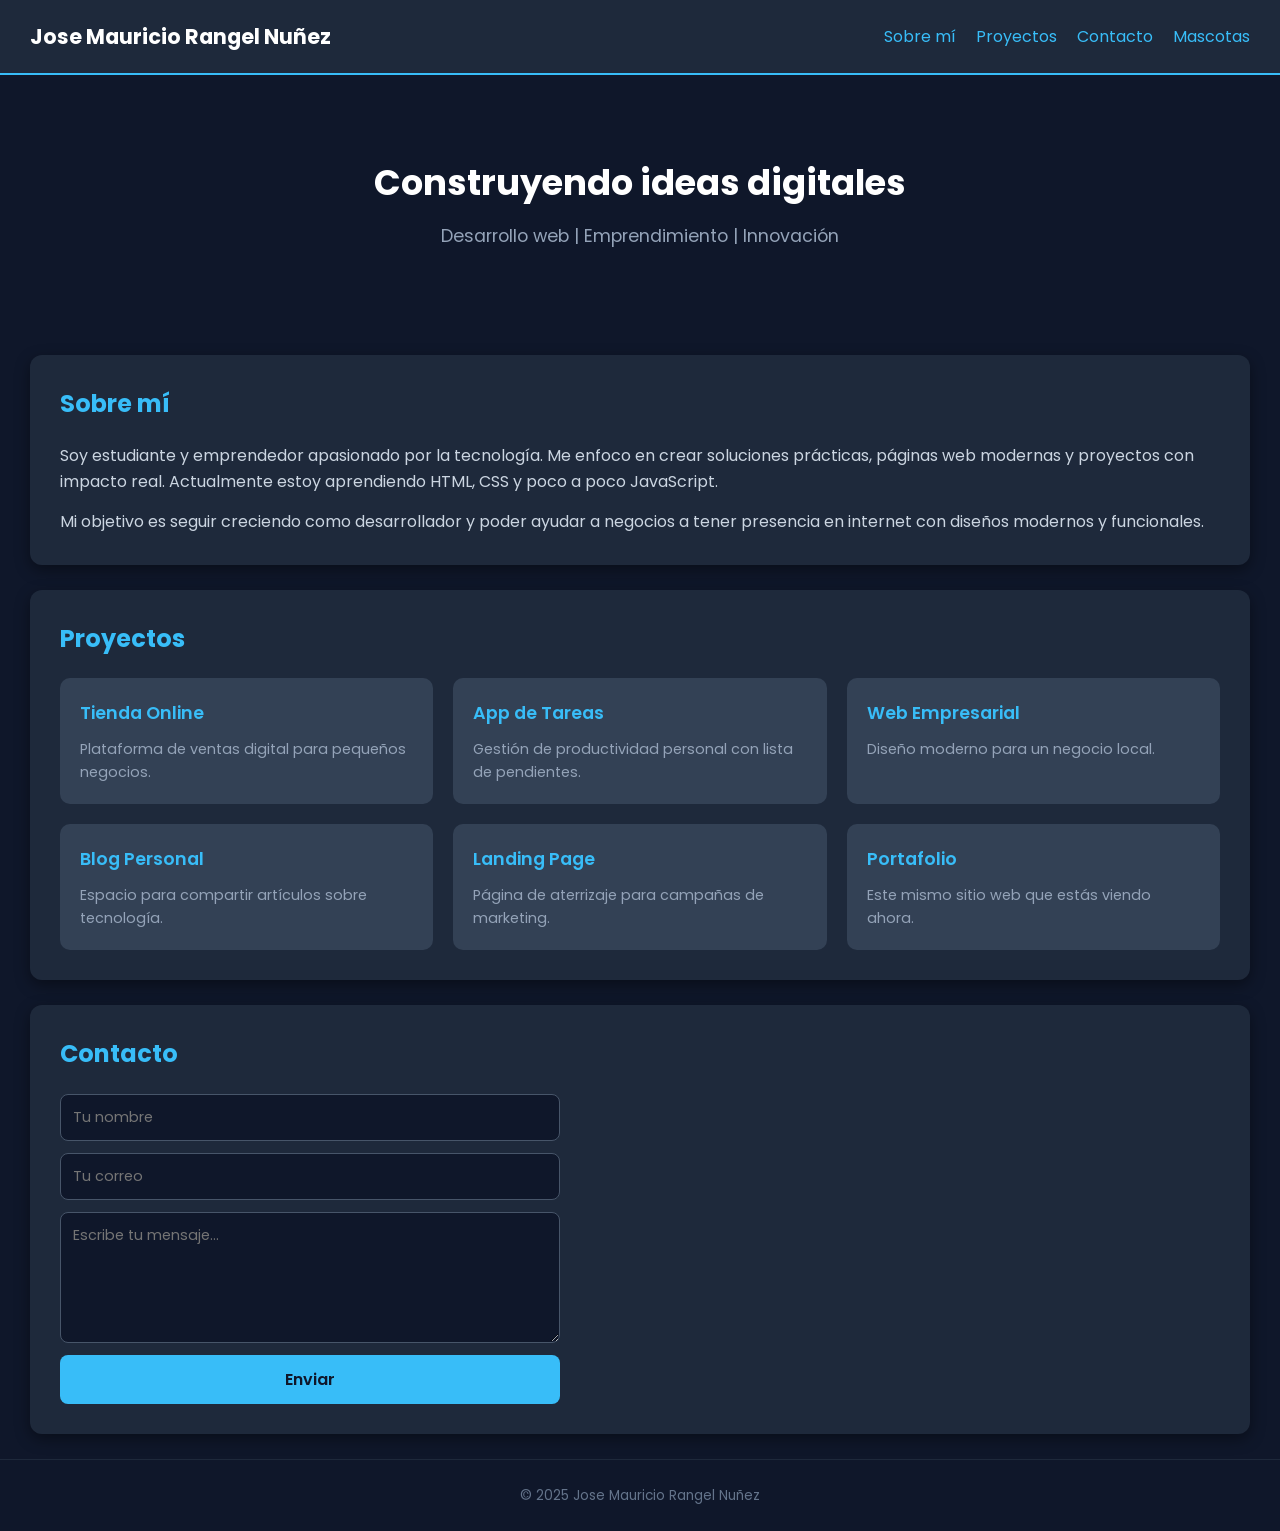
==== modulo 1/semana1/index.html @ 780531be "Merge branch 'main' of https://github.com/Jhaymayleth/modulo_2.html" ====
<!DOCTYPE html>
<html lang="es">
<head>
  <meta charset="UTF-8">
  <meta name="viewport" content="width=device-width, initial-scale=1.0">
  <title>Portafolio - Jose Mauricio</title>

  <!-- Fuente de Google Fonts -->
  <link href="https://fonts.googleapis.com/css2?family=Poppins:wght@300;500;700&display=swap" rel="stylesheet">

  <!-- Hoja de estilos -->
  <link rel="stylesheet" href="styles.css">
</head>

<body>

  <!-- HEADER con Flexbox para alinear y distribuir -->
  <header class="header">
    <h1 class="logo">Jose Mauricio Rangel Nuñez</h1>
    <nav>
      <ul class="nav-links">
        <li><a href="#sobre-mi">Sobre mí</a></li>
        <li><a href="#proyectos">Proyectos</a></li>
        <li><a href="#contacto">Contacto</a></li>
        <li><a href="mascotas.html">Mascotas</a></li>
      </ul>
    </nav>
  </header>

  <!-- SECCIÓN HERO -->
  <section class="hero">
    <h2>Construyendo ideas digitales</h2>
    <p>Desarrollo web | Emprendimiento | Innovación</p>
  </section>

  <!-- SECCIÓN SOBRE MÍ -->
  <section id="sobre-mi" class="seccion">
    <h2>Sobre mí</h2>
    <div class="sobre-mi-contenido">
      <p>
        Soy estudiante y emprendedor apasionado por la tecnología.
        Me enfoco en crear soluciones prácticas, páginas web modernas
        y proyectos con impacto real. Actualmente estoy aprendiendo
        HTML, CSS y poco a poco JavaScript.
      </p>
      <p>
        Mi objetivo es seguir creciendo como desarrollador y poder
        ayudar a negocios a tener presencia en internet con diseños
        modernos y funcionales.
      </p>
    </div>
  </section>

  <!-- SECCIÓN PROYECTOS organizada con CSS Grid -->
  <section id="proyectos" class="seccion">
    <h2>Proyectos</h2>
    <!-- Contenedor grid para las tarjetas de proyectos -->
    <div class="grid-proyectos">

      <div class="tarjeta-proyecto">
        <h3><a href="#">Tienda Online</a></h3>
        <p>Plataforma de ventas digital para pequeños negocios.</p>
      </div>

      <div class="tarjeta-proyecto">
        <h3><a href="#">App de Tareas</a></h3>
        <p>Gestión de productividad personal con lista de pendientes.</p>
      </div>

      <div class="tarjeta-proyecto">
        <h3><a href="#">Web Empresarial</a></h3>
        <p>Diseño moderno para un negocio local.</p>
      </div>

      <div class="tarjeta-proyecto">
        <h3><a href="#">Blog Personal</a></h3>
        <p>Espacio para compartir artículos sobre tecnología.</p>
      </div>

      <div class="tarjeta-proyecto">
        <h3><a href="#">Landing Page</a></h3>
        <p>Página de aterrizaje para campañas de marketing.</p>
      </div>

      <div class="tarjeta-proyecto">
        <h3><a href="#">Portafolio</a></h3>
        <p>Este mismo sitio web que estás viendo ahora.</p>
      </div>

    </div>
  </section>

  <!-- SECCIÓN CONTACTO -->
  <section id="contacto" class="seccion">
    <h2>Contacto</h2>
    <form class="formulario">
      <input type="text" placeholder="Tu nombre" required>
      <input type="email" placeholder="Tu correo" required>
      <textarea placeholder="Escribe tu mensaje..." rows="5"></textarea>
      <button type="submit">Enviar</button>
    </form>
  </section>

  <!-- PIE DE PÁGINA -->
  <footer>
    <p>© 2025 Jose Mauricio Rangel Nuñez</p>
  </footer>

</body>
</html>
---- modulo 1/semana1/styles.css ----
/* ===========================
   RESET BÁSICO
   Quita márgenes y rellenos 
   por defecto del navegador
   =========================== */
* {
  margin: 0;
  padding: 0;
  box-sizing: border-box;
}

/* ===========================
   ESTILOS GENERALES DEL BODY
   =========================== */
body {
  font-family: 'Poppins', sans-serif;
  background-color: #0f172a;
  color: white;
  line-height: 1.6;
}

/* ==============================================
   HEADER CON FLEXBOX (TASK 2)
   - display: flex para hacer contenedor flexible
   - justify-content: space-between distribuye
     el logo a la izquierda y nav a la derecha
   - align-items: center centra verticalmente
   ============================================== */
.header {
  display: flex;
  justify-content: space-between;
  align-items: center;
  padding: 20px 30px;
  background-color: #1e293b;
  border-bottom: 2px solid #38bdf8;
  /* flex-wrap para que en pantallas chicas se acomode */
  flex-wrap: wrap;
}

.logo {
  font-size: 1.3rem;
  font-weight: 700;
}

/* ==============================================
   NAVEGACIÓN CON FLEXBOX
   - display: flex en la lista para poner los
     links uno al lado del otro
   - gap: espacio entre cada link
   - align-items: center para centrar verticalmente
   ============================================== */
.nav-links {
  list-style: none;
  display: flex;
  gap: 20px;
  align-items: center;
  flex-wrap: wrap;
}

/* ===========================
   ENLACES
   =========================== */
a {
  color: #38bdf8;
  text-decoration: none;
  transition: color 0.3s;
}

/* Efecto hover: cambia color al pasar el mouse */
a:hover {
  color: #7dd3fc;
}

/* Enlace de volver en mascotas.html */
.enlace-volver {
  font-weight: 500;
  padding: 8px 16px;
  border: 1px solid #38bdf8;
  border-radius: 8px;
  transition: background-color 0.3s, color 0.3s;
}

.enlace-volver:hover {
  background-color: #38bdf8;
  color: #0f172a;
}

/* ===========================
   SECCIÓN HERO
   Usando flexbox para centrar
   =========================== */
.hero {
  /* Flexbox para centrar todo el contenido */
  display: flex;
  flex-direction: column;
  justify-content: center;
  align-items: center;
  text-align: center;
  padding: 80px 20px;
  background-color: #0f172a;
}

.hero h2 {
  font-size: 2.2rem;
  margin-bottom: 10px;
}

.hero p {
  color: #94a3b8;
  font-size: 1.1rem;
}

/* ===========================
   SECCIONES GENERALES
   =========================== */
.seccion {
  background-color: #1e293b;
  margin: 25px 30px;
  padding: 30px;
  border-radius: 12px;
  box-shadow: 0 5px 15px rgba(0, 0, 0, 0.4);
}

.seccion h2 {
  margin-bottom: 20px;
  font-size: 1.5rem;
  color: #38bdf8;
}

.seccion p {
  color: #cbd5e1;
}

/* ==============================================
   SOBRE MÍ CON FLEXBOX
   - flex-direction: column para apilar párrafos
   - gap para separar los párrafos
   ============================================== */
.sobre-mi-contenido {
  display: flex;
  flex-direction: column;
  gap: 15px;
}

/* ==============================================
   PROYECTOS CON CSS GRID (TASK 3)
   - display: grid activa el grid layout
   - grid-template-columns: repeat(3, 1fr) crea 
     3 columnas del mismo tamaño
   - gap: espacio entre las tarjetas
   ============================================== */
.grid-proyectos {
  display: grid;
  grid-template-columns: repeat(3, 1fr);
  gap: 20px;
}

.tarjeta-proyecto {
  background-color: #334155;
  padding: 20px;
  border-radius: 10px;
  transition: transform 0.3s;
}

/* Efecto hover en los proyectos */
.tarjeta-proyecto:hover {
  transform: translateY(-5px);
}

.tarjeta-proyecto h3 {
  margin-bottom: 10px;
}

.tarjeta-proyecto h3 a {
  font-size: 1.1rem;
  font-weight: 600;
}

.tarjeta-proyecto p {
  font-size: 0.9rem;
  color: #94a3b8;
}

/* ===========================
   FORMULARIO DE CONTACTO
   Usando flexbox para apilar
   los campos verticalmente
   =========================== */
.formulario {
  display: flex;
  flex-direction: column;
  max-width: 500px;
}

.formulario input,
.formulario textarea {
  margin-bottom: 12px;
  padding: 12px;
  border: 1px solid #475569;
  border-radius: 8px;
  background-color: #0f172a;
  color: white;
  font-family: 'Poppins', sans-serif;
  font-size: 0.9rem;
}

.formulario input:focus,
.formulario textarea:focus {
  outline: none;
  border-color: #38bdf8;
}

.formulario button {
  padding: 12px;
  border: none;
  background-color: #38bdf8;
  color: #0f172a;
  font-family: 'Poppins', sans-serif;
  font-size: 1rem;
  font-weight: 600;
  border-radius: 8px;
  cursor: pointer;
  transition: background-color 0.3s;
}

.formulario button:hover {
  background-color: #0ea5e9;
}

/* ==============================================
   GALERÍA DE MASCOTAS CON FLEXBOX (TASK 4)
   - display: flex activa flexbox
   - flex-wrap: wrap permite que las tarjetas
     salten a la siguiente fila si no caben
   - justify-content: center las centra
   - gap: espacio entre tarjetas
   ============================================== */
.galeria-flex {
  display: flex;
  flex-wrap: wrap;
  justify-content: center;
  gap: 25px;
  padding: 40px 30px;
}

.tarjeta-mascota {
  background-color: #1e293b;
  padding: 20px;
  border-radius: 12px;
  text-align: center;
  /* flex-basis para controlar el ancho de cada tarjeta */
  flex-basis: 280px;
  /* No dejar que crezcan demasiado */
  flex-grow: 0;
  box-shadow: 0 5px 15px rgba(0, 0, 0, 0.4);
  transition: transform 0.3s;
}

.tarjeta-mascota:hover {
  transform: translateY(-5px);
}

.tarjeta-mascota h3 {
  margin: 12px 0 8px;
  font-size: 1.2rem;
  color: #38bdf8;
}

.tarjeta-mascota p {
  color: #94a3b8;
  font-size: 0.9rem;
}

/* ==============================================
   MOSAICO CON CSS GRID (TASK 4)
   - grid-template-columns: repeat(3, 1fr) crea
     3 columnas iguales
   - grid-area se usa para hacer que algunas
     imágenes ocupen más espacio
   - gap separa los elementos
   ============================================== */
.mosaico-grid {
  display: grid;
  grid-template-columns: repeat(3, 1fr);
  gap: 15px;
  margin-top: 20px;
}

.mosaico-item {
  border-radius: 12px;
  overflow: hidden;
}

/* Imagen grande que ocupa 2 filas */
.item-grande {
  grid-row: span 2;
}

/* Imagen ancha que ocupa 2 columnas */
.item-ancho {
  grid-column: span 2;
}

/* Las imágenes del mosaico se adaptan a su contenedor */
.mosaico-item img {
  width: 100%;
  height: 100%;
  object-fit: cover;
  border-radius: 12px;
  box-shadow: 0 4px 12px rgba(0, 0, 0, 0.5);
  transition: transform 0.3s;
}

.mosaico-item img:hover {
  transform: scale(1.05);
}

/* ===========================
   IMÁGENES DE TARJETAS
   Borde redondeado y sombra
   =========================== */
.tarjeta-mascota img {
  width: 220px;
  height: 200px;
  object-fit: cover;
  border-radius: 12px;
  box-shadow: 0 4px 12px rgba(0, 0, 0, 0.5);
}

/* ===========================
   PIE DE PÁGINA
   Usando flexbox para centrar
   =========================== */
footer {
  display: flex;
  justify-content: center;
  align-items: center;
  padding: 25px;
  color: #64748b;
  font-size: 0.85rem;
  border-top: 1px solid #1e293b;
  margin-top: 20px;
}

/* ==============================================
   RESPONSIVE
   En pantallas chicas cambiamos las columnas
   del grid y ajustamos el flexbox
   ============================================== */

/* Tablets */
@media (max-width: 768px) {
  .header {
    flex-direction: column;
    gap: 15px;
    text-align: center;
  }

  .nav-links {
    justify-content: center;
  }

  /* Grid de proyectos pasa a 2 columnas */
  .grid-proyectos {
    grid-template-columns: repeat(2, 1fr);
  }

  /* Mosaico pasa a 2 columnas */
  .mosaico-grid {
    grid-template-columns: repeat(2, 1fr);
  }

  .hero h2 {
    font-size: 1.8rem;
  }
}

/* Celulares */
@media (max-width: 480px) {
  /* Grid de proyectos pasa a 1 columna */
  .grid-proyectos {
    grid-template-columns: 1fr;
  }

  /* Mosaico pasa a 1 columna */
  .mosaico-grid {
    grid-template-columns: 1fr;
  }

  /* Quitar span en pantallas chicas */
  .item-grande {
    grid-row: span 1;
  }

  .item-ancho {
    grid-column: span 1;
  }

  .hero h2 {
    font-size: 1.5rem;
  }

  .galeria-flex {
    padding: 20px 15px;
  }
}
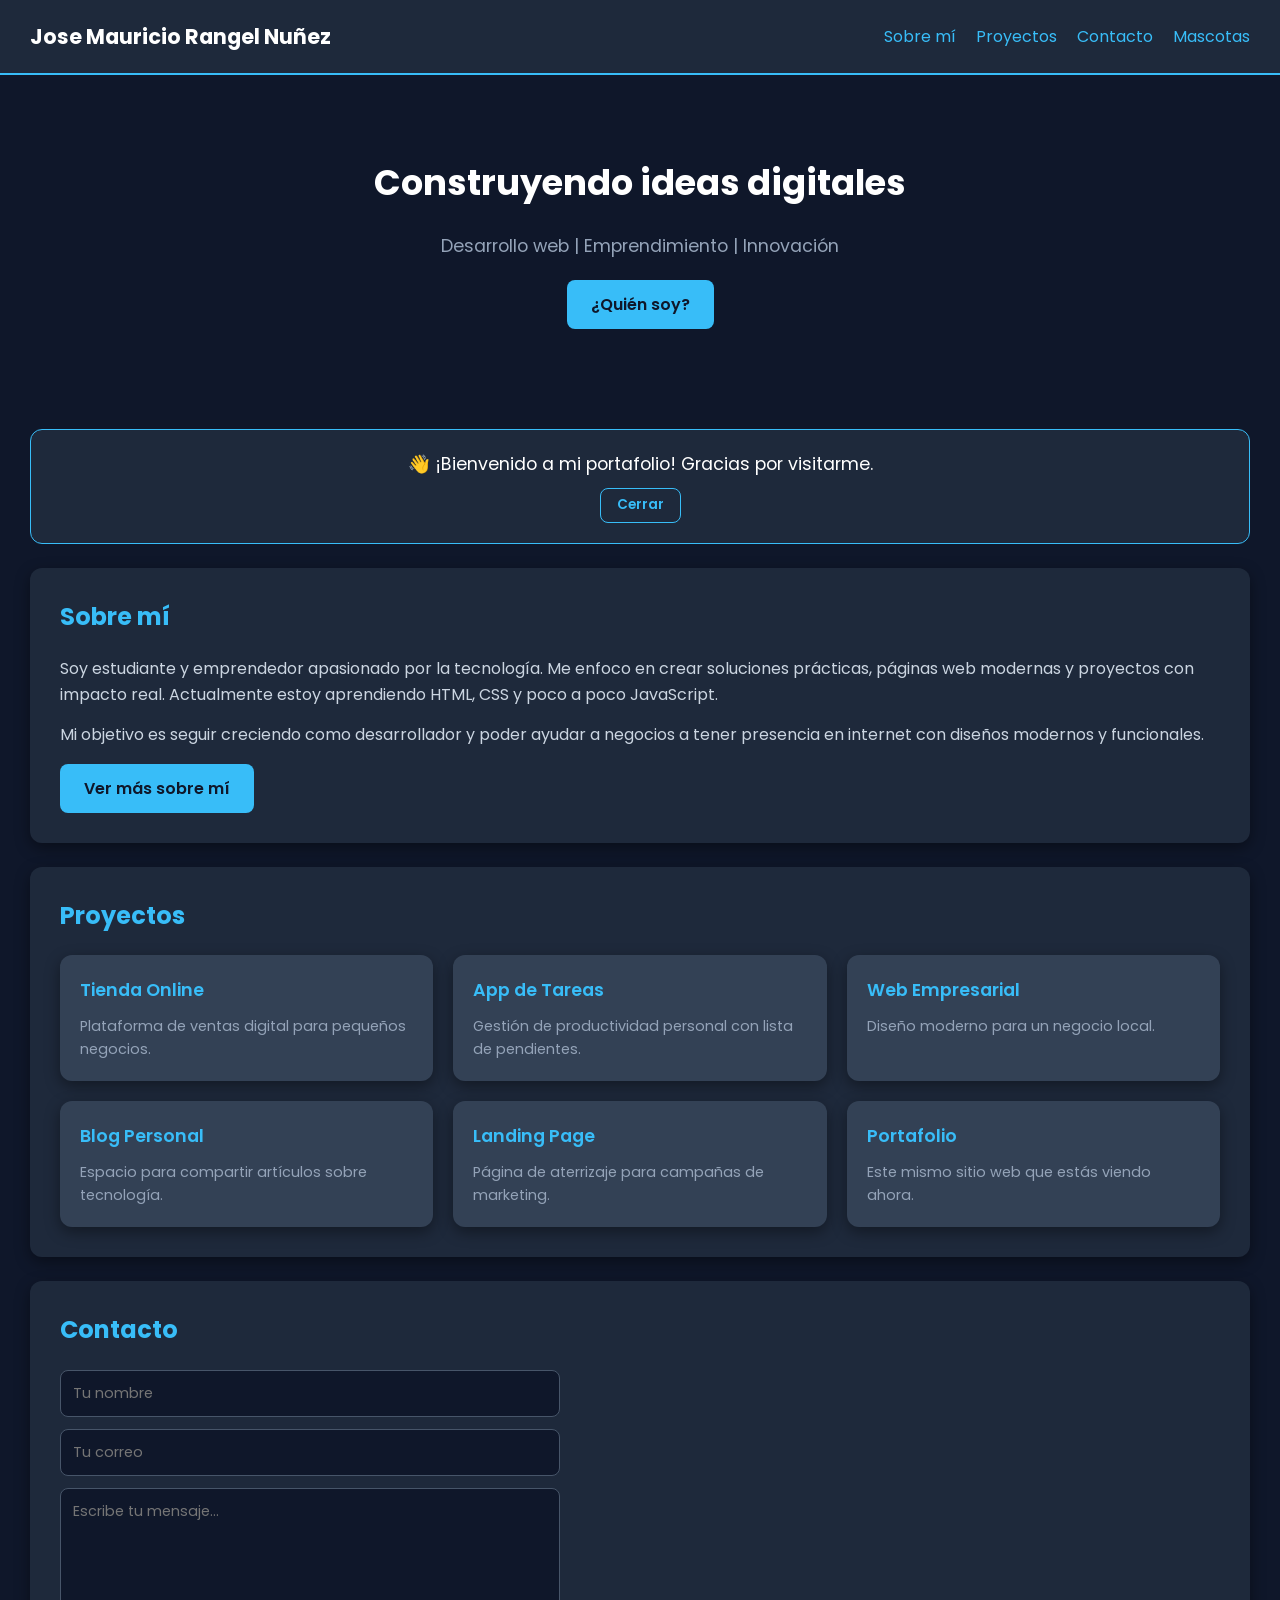
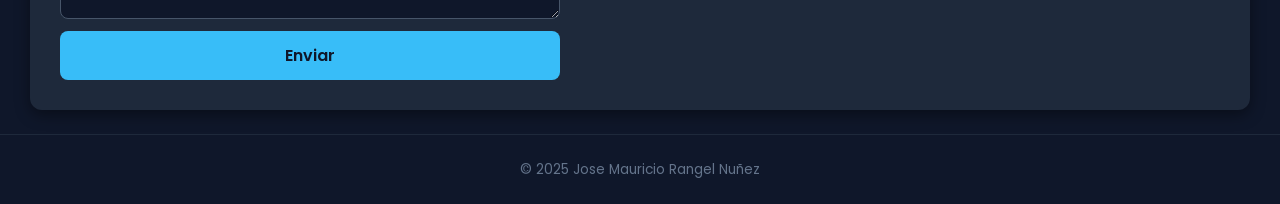
==== commit f2328e59: "guardando cambios de semana 3" ====
--- a/modulo 1/semana1/index.html
+++ b/modulo 1/semana1/index.html
@@ -14,7 +14,7 @@
 
 <body>
 
-  <!-- HEADER con Flexbox para alinear y distribuir -->
+  <!-- HEADER con Flexbox -->
   <header class="header">
     <h1 class="logo">Jose Mauricio Rangel Nuñez</h1>
     <nav>
@@ -30,8 +30,16 @@
   <!-- SECCIÓN HERO -->
   <section class="hero">
     <h2>Construyendo ideas digitales</h2>
-    <p>Desarrollo web | Emprendimiento | Innovación</p>
+    <p id="texto-hero">Desarrollo web | Emprendimiento | Innovación</p>
+    <!-- Botón para cambiar el texto del párrafo (TASK 5) -->
+    <button class="btn" id="btn-cambiar-texto">¿Quién soy?</button>
   </section>
+
+  <!-- MENSAJE DE BIENVENIDA (oculto por defecto, se muestra con JS) -->
+  <div class="mensaje-bienvenida" id="mensaje-bienvenida">
+    <p>👋 ¡Bienvenido a mi portafolio! Gracias por visitarme.</p>
+    <button class="btn btn-cerrar" id="btn-cerrar-mensaje">Cerrar</button>
+  </div>
 
   <!-- SECCIÓN SOBRE MÍ -->
   <section id="sobre-mi" class="seccion">
@@ -49,12 +57,21 @@
         modernos y funcionales.
       </p>
     </div>
+
+    <!-- Botón para mostrar/ocultar contenido extra (TASK 5) -->
+    <button class="btn" id="btn-mas-info">Ver más sobre mí</button>
+    <div class="info-extra" id="info-extra">
+      <p>
+        Mis hobbies incluyen la programación, los videojuegos y pasar
+        tiempo con mis mascotas. También me interesa el emprendimiento
+        digital y aprender sobre nuevas tecnologías como React y Node.js.
+      </p>
+    </div>
   </section>
 
-  <!-- SECCIÓN PROYECTOS organizada con CSS Grid -->
+  <!-- SECCIÓN PROYECTOS con CSS Grid -->
   <section id="proyectos" class="seccion">
     <h2>Proyectos</h2>
-    <!-- Contenedor grid para las tarjetas de proyectos -->
     <div class="grid-proyectos">
 
       <div class="tarjeta-proyecto">
@@ -93,12 +110,16 @@
   <!-- SECCIÓN CONTACTO -->
   <section id="contacto" class="seccion">
     <h2>Contacto</h2>
-    <form class="formulario">
+    <form class="formulario" id="formulario-contacto">
       <input type="text" placeholder="Tu nombre" required>
       <input type="email" placeholder="Tu correo" required>
       <textarea placeholder="Escribe tu mensaje..." rows="5"></textarea>
-      <button type="submit">Enviar</button>
+      <button type="submit" class="btn">Enviar</button>
     </form>
+    <!-- Mensaje de confirmación oculto -->
+    <p class="mensaje-formulario" id="mensaje-formulario">
+      ✅ ¡Mensaje enviado con éxito! Te responderé pronto.
+    </p>
   </section>
 
   <!-- PIE DE PÁGINA -->
@@ -106,5 +127,8 @@
     <p>© 2025 Jose Mauricio Rangel Nuñez</p>
   </footer>
 
+  <!-- SCRIPT DE JAVASCRIPT (antes de cerrar body) -->
+  <script src="script.js"></script>
+
 </body>
-</html>+</html>
--- a/modulo 1/semana1/styles.css
+++ b/modulo 1/semana1/styles.css
@@ -1,7 +1,36 @@
+/* ==============================================
+   VARIABLES GLOBALES EN :root (TASK 4)
+   Definimos colores y tipografía en un solo lugar
+   para no repetir valores en todo el CSS
+   ============================================== */
+:root {
+  /* Colores principales */
+  --color-fondo: #0f172a;
+  --color-fondo-claro: #1e293b;
+  --color-fondo-tarjeta: #334155;
+  --color-acento: #38bdf8;
+  --color-acento-hover: #7dd3fc;
+  --color-acento-oscuro: #0ea5e9;
+  --color-texto: white;
+  --color-texto-claro: #cbd5e1;
+  --color-texto-gris: #94a3b8;
+  --color-texto-oscuro: #64748b;
+  --color-borde: #475569;
+
+  /* Tipografía */
+  --fuente-principal: 'Poppins', sans-serif;
+
+  /* Bordes */
+  --borde-redondo: 0.75rem;
+  --borde-redondo-sm: 0.5rem;
+
+  /* Sombras */
+  --sombra-tarjeta: 0 5px 15px rgba(0, 0, 0, 0.4);
+  --sombra-imagen: 0 4px 12px rgba(0, 0, 0, 0.5);
+}
+
 /* ===========================
    RESET BÁSICO
-   Quita márgenes y rellenos 
-   por defecto del navegador
    =========================== */
 * {
   margin: 0;
@@ -9,31 +38,36 @@
   box-sizing: border-box;
 }
 
+html {
+  scroll-behavior: smooth;
+}
+
 /* ===========================
    ESTILOS GENERALES DEL BODY
+   Usamos rem en vez de px para
+   que el texto sea responsivo
    =========================== */
 body {
-  font-family: 'Poppins', sans-serif;
-  background-color: #0f172a;
-  color: white;
+  font-family: var(--fuente-principal);
+  background-color: var(--color-fondo);
+  color: var(--color-texto);
   line-height: 1.6;
+  font-size: 1rem;
 }
 
 /* ==============================================
    HEADER CON FLEXBOX (TASK 2)
-   - display: flex para hacer contenedor flexible
-   - justify-content: space-between distribuye
-     el logo a la izquierda y nav a la derecha
-   - align-items: center centra verticalmente
+   - display: flex para alinear logo y nav
+   - justify-content: space-between los separa
+   - align-items: center los centra verticalmente
    ============================================== */
 .header {
   display: flex;
   justify-content: space-between;
   align-items: center;
-  padding: 20px 30px;
-  background-color: #1e293b;
-  border-bottom: 2px solid #38bdf8;
-  /* flex-wrap para que en pantallas chicas se acomode */
+  padding: 1.25rem 1.875rem;
+  background-color: var(--color-fondo-claro);
+  border-bottom: 2px solid var(--color-acento);
   flex-wrap: wrap;
 }
 
@@ -44,131 +78,214 @@
 
 /* ==============================================
    NAVEGACIÓN CON FLEXBOX
-   - display: flex en la lista para poner los
-     links uno al lado del otro
+   - display: flex pone los links en fila
    - gap: espacio entre cada link
-   - align-items: center para centrar verticalmente
    ============================================== */
 .nav-links {
   list-style: none;
   display: flex;
-  gap: 20px;
+  gap: 1.25rem;
   align-items: center;
   flex-wrap: wrap;
 }
 
 /* ===========================
-   ENLACES
+   ENLACES (estilos agrupados)
    =========================== */
 a {
-  color: #38bdf8;
+  color: var(--color-acento);
   text-decoration: none;
   transition: color 0.3s;
 }
 
-/* Efecto hover: cambia color al pasar el mouse */
 a:hover {
-  color: #7dd3fc;
+  color: var(--color-acento-hover);
 }
 
 /* Enlace de volver en mascotas.html */
 .enlace-volver {
   font-weight: 500;
-  padding: 8px 16px;
-  border: 1px solid #38bdf8;
-  border-radius: 8px;
+  padding: 0.5rem 1rem;
+  border: 1px solid var(--color-acento);
+  border-radius: var(--borde-redondo-sm);
   transition: background-color 0.3s, color 0.3s;
 }
 
 .enlace-volver:hover {
-  background-color: #38bdf8;
-  color: #0f172a;
+  background-color: var(--color-acento);
+  color: var(--color-fondo);
+}
+
+/* ==============================================
+   BOTONES (estilos agrupados - TASK 4)
+   Todos los botones comparten estos estilos base
+   ============================================== */
+.btn {
+  padding: 0.75rem 1.5rem;
+  border: none;
+  background-color: var(--color-acento);
+  color: var(--color-fondo);
+  font-family: var(--fuente-principal);
+  font-size: 1rem;
+  font-weight: 600;
+  border-radius: var(--borde-redondo-sm);
+  cursor: pointer;
+  transition: background-color 0.3s, transform 0.2s;
+}
+
+.btn:hover {
+  background-color: var(--color-acento-oscuro);
+  transform: translateY(-2px);
+}
+
+/* Variante de botón para cerrar */
+.btn-cerrar {
+  background-color: transparent;
+  color: var(--color-acento);
+  border: 1px solid var(--color-acento);
+  font-size: 0.85rem;
+  padding: 0.4rem 1rem;
+}
+
+.btn-cerrar:hover {
+  background-color: var(--color-acento);
+  color: var(--color-fondo);
 }
 
 /* ===========================
    SECCIÓN HERO
-   Usando flexbox para centrar
    =========================== */
 .hero {
-  /* Flexbox para centrar todo el contenido */
   display: flex;
   flex-direction: column;
   justify-content: center;
   align-items: center;
   text-align: center;
-  padding: 80px 20px;
-  background-color: #0f172a;
+  padding: 5rem 1.25rem;
+  background-color: var(--color-fondo);
+  gap: 0.625rem;
 }
 
 .hero h2 {
   font-size: 2.2rem;
-  margin-bottom: 10px;
+  margin-bottom: 0.625rem;
 }
 
 .hero p {
-  color: #94a3b8;
+  color: var(--color-texto-gris);
   font-size: 1.1rem;
+  margin-bottom: 0.625rem;
+}
+
+/* ===========================
+   MENSAJE DE BIENVENIDA
+   Oculto por defecto, se muestra
+   con JavaScript (TASK 5)
+   =========================== */
+.mensaje-bienvenida {
+  display: none;
+  background-color: var(--color-fondo-claro);
+  border: 1px solid var(--color-acento);
+  border-radius: var(--borde-redondo);
+  padding: 1.25rem;
+  margin: 1.25rem 1.875rem;
+  text-align: center;
+  animation: aparecer 0.5s ease;
+}
+
+/* Clase para mostrar el mensaje con JS */
+.mensaje-bienvenida.visible {
+  display: block;
+}
+
+.mensaje-bienvenida p {
+  margin-bottom: 0.625rem;
+  font-size: 1.1rem;
 }
 
 /* ===========================
    SECCIONES GENERALES
+   (estilos agrupados - TASK 4)
    =========================== */
 .seccion {
-  background-color: #1e293b;
-  margin: 25px 30px;
-  padding: 30px;
-  border-radius: 12px;
-  box-shadow: 0 5px 15px rgba(0, 0, 0, 0.4);
+  background-color: var(--color-fondo-claro);
+  margin: 1.5rem 1.875rem;
+  padding: 1.875rem;
+  border-radius: var(--borde-redondo);
+  box-shadow: var(--sombra-tarjeta);
 }
 
 .seccion h2 {
-  margin-bottom: 20px;
+  margin-bottom: 1.25rem;
   font-size: 1.5rem;
-  color: #38bdf8;
+  color: var(--color-acento);
 }
 
 .seccion p {
-  color: #cbd5e1;
-}
-
-/* ==============================================
-   SOBRE MÍ CON FLEXBOX
-   - flex-direction: column para apilar párrafos
-   - gap para separar los párrafos
-   ============================================== */
+  color: var(--color-texto-claro);
+}
+
+/* ===========================
+   SOBRE MÍ
+   =========================== */
 .sobre-mi-contenido {
   display: flex;
   flex-direction: column;
-  gap: 15px;
-}
-
-/* ==============================================
-   PROYECTOS CON CSS GRID (TASK 3)
-   - display: grid activa el grid layout
-   - grid-template-columns: repeat(3, 1fr) crea 
-     3 columnas del mismo tamaño
-   - gap: espacio entre las tarjetas
+  gap: 0.9375rem;
+}
+
+/* Contenido extra oculto por defecto (TASK 5) */
+.info-extra {
+  display: none;
+  margin-top: 1rem;
+  padding: 1rem;
+  background-color: var(--color-fondo-tarjeta);
+  border-radius: var(--borde-redondo-sm);
+  animation: aparecer 0.5s ease;
+}
+
+.info-extra.visible {
+  display: block;
+}
+
+#btn-mas-info {
+  margin-top: 1rem;
+}
+
+/* ==============================================
+   PROYECTOS CON CSS GRID
+   - 3 columnas en escritorio (TASK 3)
    ============================================== */
 .grid-proyectos {
   display: grid;
   grid-template-columns: repeat(3, 1fr);
-  gap: 20px;
-}
-
+  gap: 1.25rem;
+}
+
+/* ==============================================
+   TARJETAS (estilos agrupados - TASK 4)
+   Proyectos y mascotas comparten estilos base
+   ============================================== */
+.tarjeta-proyecto,
+.tarjeta-mascota {
+  padding: 1.25rem;
+  border-radius: var(--borde-redondo);
+  box-shadow: var(--sombra-tarjeta);
+  transition: transform 0.3s;
+}
+
+.tarjeta-proyecto:hover,
+.tarjeta-mascota:hover {
+  transform: translateY(-5px);
+}
+
+/* Estilos específicos de proyectos */
 .tarjeta-proyecto {
-  background-color: #334155;
-  padding: 20px;
-  border-radius: 10px;
-  transition: transform 0.3s;
-}
-
-/* Efecto hover en los proyectos */
-.tarjeta-proyecto:hover {
-  transform: translateY(-5px);
+  background-color: var(--color-fondo-tarjeta);
 }
 
 .tarjeta-proyecto h3 {
-  margin-bottom: 10px;
+  margin-bottom: 0.625rem;
 }
 
 .tarjeta-proyecto h3 a {
@@ -178,136 +295,119 @@
 
 .tarjeta-proyecto p {
   font-size: 0.9rem;
-  color: #94a3b8;
+  color: var(--color-texto-gris);
+}
+
+/* Estilos específicos de mascotas */
+.tarjeta-mascota {
+  background-color: var(--color-fondo-claro);
+  text-align: center;
+  flex-basis: 17.5rem;
+  flex-grow: 0;
+}
+
+.tarjeta-mascota h3 {
+  margin: 0.75rem 0 0.5rem;
+  font-size: 1.2rem;
+  color: var(--color-acento);
+}
+
+.tarjeta-mascota p {
+  color: var(--color-texto-gris);
+  font-size: 0.9rem;
 }
 
 /* ===========================
    FORMULARIO DE CONTACTO
-   Usando flexbox para apilar
-   los campos verticalmente
    =========================== */
 .formulario {
   display: flex;
   flex-direction: column;
-  max-width: 500px;
+  max-width: 31.25rem;
 }
 
 .formulario input,
 .formulario textarea {
-  margin-bottom: 12px;
-  padding: 12px;
-  border: 1px solid #475569;
-  border-radius: 8px;
-  background-color: #0f172a;
-  color: white;
-  font-family: 'Poppins', sans-serif;
+  margin-bottom: 0.75rem;
+  padding: 0.75rem;
+  border: 1px solid var(--color-borde);
+  border-radius: var(--borde-redondo-sm);
+  background-color: var(--color-fondo);
+  color: var(--color-texto);
+  font-family: var(--fuente-principal);
   font-size: 0.9rem;
 }
 
 .formulario input:focus,
 .formulario textarea:focus {
   outline: none;
-  border-color: #38bdf8;
-}
-
-.formulario button {
-  padding: 12px;
-  border: none;
-  background-color: #38bdf8;
-  color: #0f172a;
-  font-family: 'Poppins', sans-serif;
-  font-size: 1rem;
-  font-weight: 600;
-  border-radius: 8px;
-  cursor: pointer;
-  transition: background-color 0.3s;
-}
-
-.formulario button:hover {
-  background-color: #0ea5e9;
-}
-
-/* ==============================================
-   GALERÍA DE MASCOTAS CON FLEXBOX (TASK 4)
-   - display: flex activa flexbox
-   - flex-wrap: wrap permite que las tarjetas
-     salten a la siguiente fila si no caben
-   - justify-content: center las centra
-   - gap: espacio entre tarjetas
+  border-color: var(--color-acento);
+}
+
+/* Mensaje de confirmación del formulario (oculto) */
+.mensaje-formulario {
+  display: none;
+  margin-top: 1rem;
+  padding: 0.75rem;
+  background-color: var(--color-fondo-tarjeta);
+  border-radius: var(--borde-redondo-sm);
+  color: #4ade80;
+  text-align: center;
+  animation: aparecer 0.5s ease;
+}
+
+.mensaje-formulario.visible {
+  display: block;
+}
+
+/* ==============================================
+   GALERÍA CON FLEXBOX
+   - flex-wrap: wrap para que salten de fila
    ============================================== */
 .galeria-flex {
   display: flex;
   flex-wrap: wrap;
   justify-content: center;
-  gap: 25px;
-  padding: 40px 30px;
-}
-
-.tarjeta-mascota {
-  background-color: #1e293b;
-  padding: 20px;
-  border-radius: 12px;
-  text-align: center;
-  /* flex-basis para controlar el ancho de cada tarjeta */
-  flex-basis: 280px;
-  /* No dejar que crezcan demasiado */
-  flex-grow: 0;
-  box-shadow: 0 5px 15px rgba(0, 0, 0, 0.4);
-  transition: transform 0.3s;
-}
-
-.tarjeta-mascota:hover {
-  transform: translateY(-5px);
-}
-
-.tarjeta-mascota h3 {
-  margin: 12px 0 8px;
-  font-size: 1.2rem;
-  color: #38bdf8;
-}
-
-.tarjeta-mascota p {
-  color: #94a3b8;
-  font-size: 0.9rem;
-}
-
-/* ==============================================
-   MOSAICO CON CSS GRID (TASK 4)
-   - grid-template-columns: repeat(3, 1fr) crea
-     3 columnas iguales
-   - grid-area se usa para hacer que algunas
-     imágenes ocupen más espacio
-   - gap separa los elementos
+  gap: 1.5rem;
+  padding: 2.5rem 1.875rem;
+}
+
+/* ==============================================
+   MOSAICO CON CSS GRID
+   - 3 columnas en escritorio
    ============================================== */
 .mosaico-grid {
   display: grid;
   grid-template-columns: repeat(3, 1fr);
-  gap: 15px;
-  margin-top: 20px;
+  gap: 0.9375rem;
+  margin-top: 1.25rem;
 }
 
 .mosaico-item {
-  border-radius: 12px;
+  border-radius: var(--borde-redondo);
   overflow: hidden;
 }
 
-/* Imagen grande que ocupa 2 filas */
 .item-grande {
   grid-row: span 2;
 }
 
-/* Imagen ancha que ocupa 2 columnas */
 .item-ancho {
   grid-column: span 2;
 }
 
-/* Las imágenes del mosaico se adaptan a su contenedor */
+/* ==============================================
+   IMÁGENES RESPONSIVAS (TASK 3)
+   - max-width: 100% para que no se desborden
+   - height: auto para mantener la proporción
+   ============================================== */
 .mosaico-item img {
   width: 100%;
   height: 100%;
+  max-width: 100%;
   object-fit: cover;
-  border-radius: 12px;
-  box-shadow: 0 4px 12px rgba(0, 0, 0, 0.5);
+  border-radius: var(--borde-redondo);
+  box-shadow: var(--sombra-imagen);
   transition: transform 0.3s;
 }
 
@@ -315,79 +415,102 @@
   transform: scale(1.05);
 }
 
-/* ===========================
-   IMÁGENES DE TARJETAS
-   Borde redondeado y sombra
-   =========================== */
 .tarjeta-mascota img {
-  width: 220px;
-  height: 200px;
+  max-width: 100%;
+  width: 13.75rem;
+  height: 12.5rem;
   object-fit: cover;
-  border-radius: 12px;
-  box-shadow: 0 4px 12px rgba(0, 0, 0, 0.5);
+  border-radius: var(--borde-redondo);
+  box-shadow: var(--sombra-imagen);
 }
 
 /* ===========================
    PIE DE PÁGINA
-   Usando flexbox para centrar
    =========================== */
 footer {
   display: flex;
   justify-content: center;
   align-items: center;
-  padding: 25px;
-  color: #64748b;
+  padding: 1.5rem;
+  color: var(--color-texto-oscuro);
   font-size: 0.85rem;
-  border-top: 1px solid #1e293b;
-  margin-top: 20px;
-}
-
-/* ==============================================
-   RESPONSIVE
-   En pantallas chicas cambiamos las columnas
-   del grid y ajustamos el flexbox
-   ============================================== */
-
-/* Tablets */
+  border-top: 1px solid var(--color-fondo-claro);
+  margin-top: 1.25rem;
+}
+
+/* ===========================
+   ANIMACIÓN PARA ELEMENTOS
+   QUE APARECEN CON JS
+   =========================== */
+@keyframes aparecer {
+  from {
+    opacity: 0;
+    transform: translateY(-10px);
+  }
+  to {
+    opacity: 1;
+    transform: translateY(0);
+  }
+}
+
+/* ==============================================
+   MEDIA QUERIES - DISEÑO RESPONSIVO (TASK 2)
+   ============================================== */
+
+/* ---- TABLETS (pantallas medianas, hasta 768px) ---- */
 @media (max-width: 768px) {
+  /* Header en columna */
   .header {
     flex-direction: column;
-    gap: 15px;
+    gap: 0.9375rem;
     text-align: center;
   }
 
+  /* Nav centrada */
   .nav-links {
     justify-content: center;
   }
 
-  /* Grid de proyectos pasa a 2 columnas */
+  /* Proyectos a 2 columnas */
   .grid-proyectos {
     grid-template-columns: repeat(2, 1fr);
   }
 
-  /* Mosaico pasa a 2 columnas */
+  /* Mosaico a 3 columnas (se mantiene) */
+  .mosaico-grid {
+    grid-template-columns: repeat(3, 1fr);
+  }
+
+  /* Hero texto más pequeño */
+  .hero h2 {
+    font-size: 1.8rem;
+  }
+}
+
+/* ---- MÓVILES (pantallas pequeñas, hasta 480px) ---- */
+@media (max-width: 480px) {
+  /* Nav en columna */
+  .nav-links {
+    flex-direction: column;
+    gap: 0.625rem;
+  }
+
+  /* Proyectos a 1 columna */
+  .grid-proyectos {
+    grid-template-columns: 1fr;
+  }
+
+  /* Galería flexbox: tarjetas a ancho completo */
+  .tarjeta-mascota {
+    flex-basis: 100%;
+  }
+
+  /* Mosaico a 2 columnas */
   .mosaico-grid {
     grid-template-columns: repeat(2, 1fr);
   }
 
-  .hero h2 {
-    font-size: 1.8rem;
-  }
-}
-
-/* Celulares */
-@media (max-width: 480px) {
-  /* Grid de proyectos pasa a 1 columna */
-  .grid-proyectos {
-    grid-template-columns: 1fr;
-  }
-
-  /* Mosaico pasa a 1 columna */
-  .mosaico-grid {
-    grid-template-columns: 1fr;
-  }
-
-  /* Quitar span en pantallas chicas */
+  /* Quitar spans del mosaico en móvil */
   .item-grande {
     grid-row: span 1;
   }
@@ -396,11 +519,31 @@
     grid-column: span 1;
   }
 
+  /* Textos más pequeños */
   .hero h2 {
     font-size: 1.5rem;
   }
 
+  .hero p {
+    font-size: 0.95rem;
+  }
+
+  .seccion h2 {
+    font-size: 1.25rem;
+  }
+
+  /* Secciones con menos margen */
+  .seccion {
+    margin: 1rem 0.9375rem;
+    padding: 1.25rem;
+  }
+
   .galeria-flex {
-    padding: 20px 15px;
-  }
-}+    padding: 1.25rem 0.9375rem;
+  }
+
+  /* Formulario a ancho completo */
+  .formulario {
+    max-width: 100%;
+  }
+}
